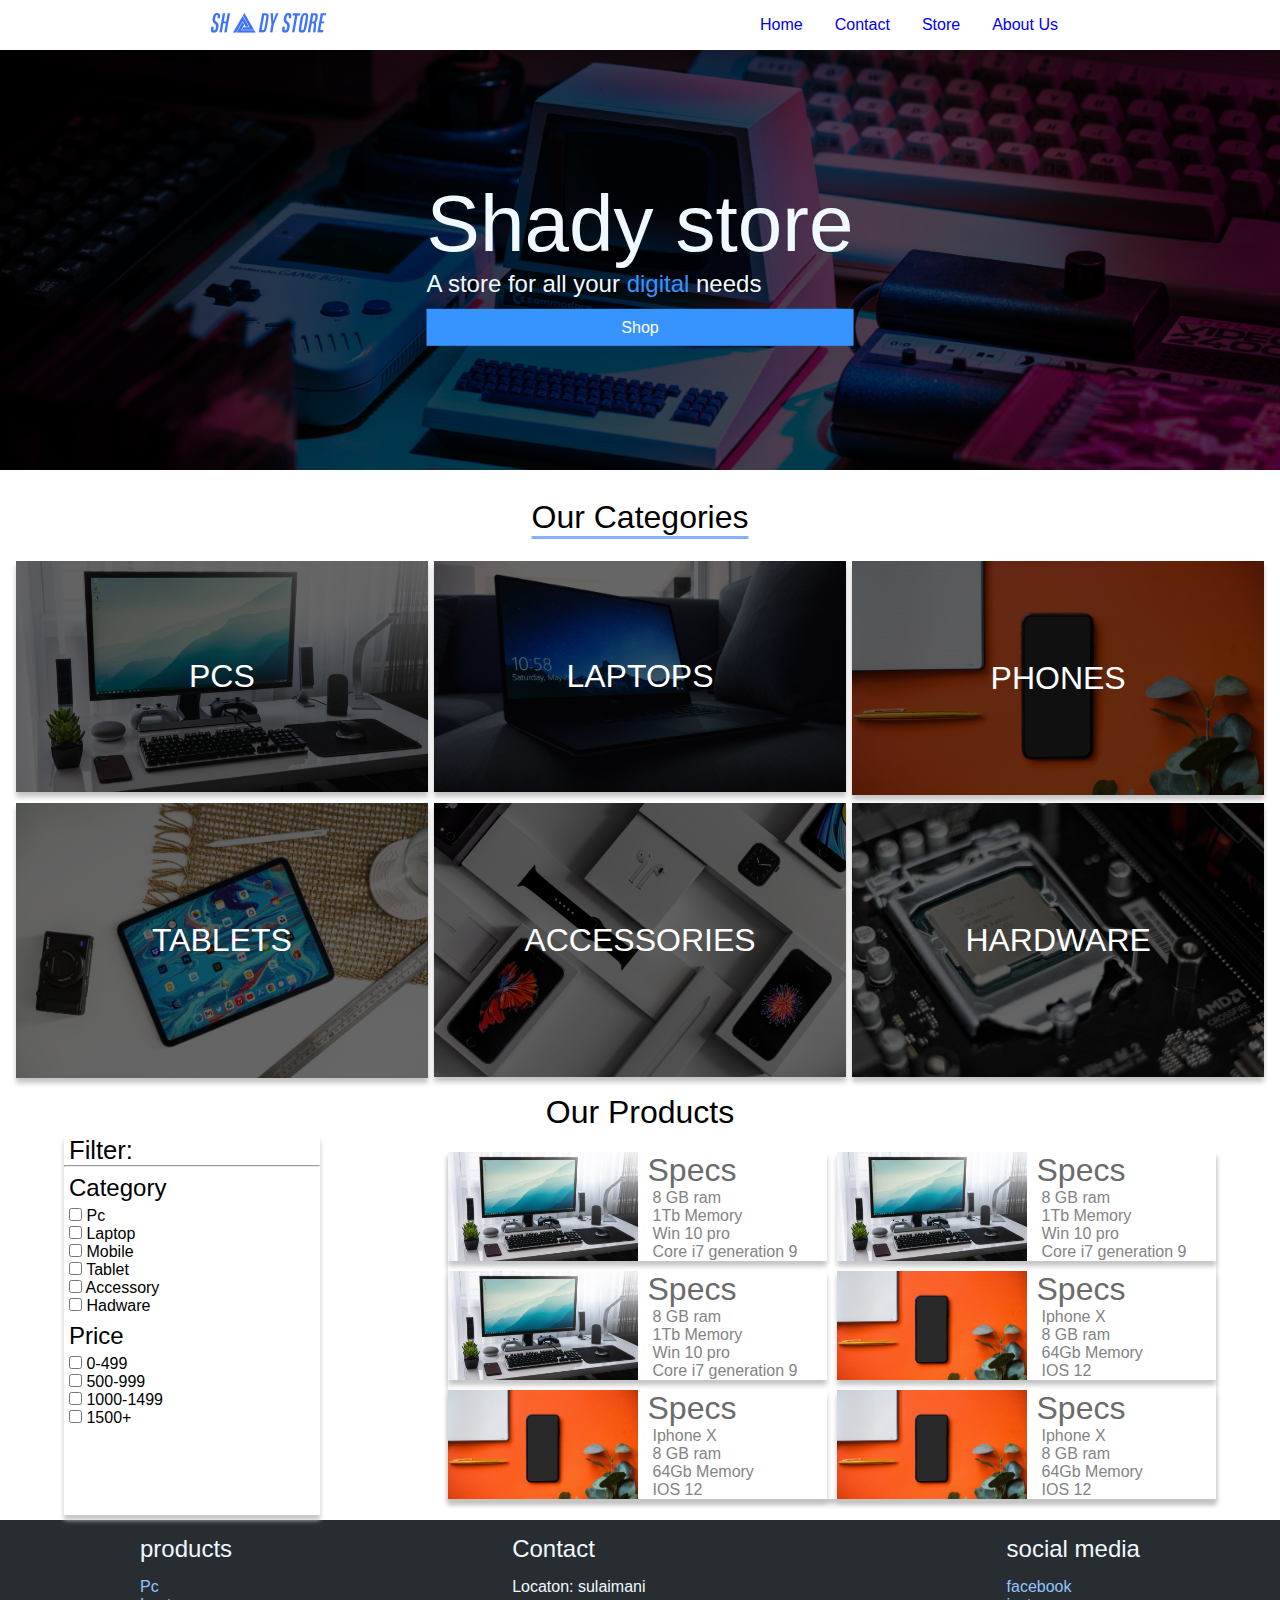
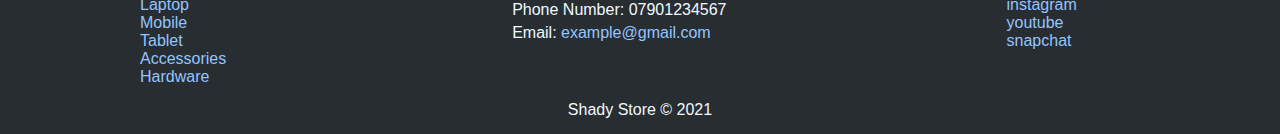
==== public/index.html @ 5c6442ad "init commit" ====
<!DOCTYPE html>
<html lang="en">
  <head>
    <meta charset="UTF-8" />
    <meta http-equiv="X-UA-Compatible" content="IE=edge" />
    <meta name="viewport" content="width=device-width, initial-scale=1.0" />
    <link rel="stylesheet" href="css/main.css" />
    <title>Store | Home</title>
  </head>
  <body>
    <!-- navigation area -->
    <nav class="nav">
      <!-- svg logo -->
      <a href="index.html" title="Home">
        <svg
          xmlns="http://www.w3.org/2000/svg"
          width="116"
          height="20"
          viewBox="0 0 116 20"
          fill="none"
        >
          <g clip-path="url(#clip0_1_3)">
            <path
              d="M0.27775 13.6424H2.71218C2.20601 16.7518 2.35063 17.3543 3.21835 17.3543C4.39941 17.3543 4.56814 16.3661 5.0261 13.7389C5.70099 9.88233 0.759816 10.9188 1.65164 5.78478C2.18191 2.77187 2.68808 0 6.30357 0C8.97904 0 9.437 1.5185 8.95494 5.1581H6.54461C6.90616 2.53084 6.73743 1.92826 5.96613 1.92826C4.78507 1.92826 4.54403 3.22984 4.08607 5.78478C3.43528 9.52079 8.47287 8.19511 7.48464 13.7389C6.90616 17.1133 6.42409 19.7647 2.78449 19.7647C-0.0114899 19.7647 -0.373039 18.1015 0.27775 13.6424V13.6424ZM8.40056 19.5236L11.7991 0.241033H14.2095L12.7633 8.43614H15.1736L16.6198 0.241033H19.0301L15.6315 19.5236H13.2212L14.8361 10.3644H12.4258L10.8109 19.5236H8.40056Z"
              fill="#3C72FF"
            />
            <path
              d="M33.3726 0L32.9605 0.713241L32.0175 2.3537L31.8828 2.59144L32.0175 2.82919L38.5476 14.138H32.5484H32.2711L32.1363 14.3758L31.1933 16.0241L30.7812 16.7295H31.5975L42.2168 16.7374L43.0331 16.7295L42.621 16.0162L33.7847 0.713241L33.3726 0ZM31.6212 3.03524L31.2091 3.74848L22.3729 19.0594L21.9608 19.7647H22.785H24.679H24.9564L25.0911 19.527L31.6212 8.21812L34.6248 13.4089L34.7516 13.6467H35.0289H36.923H37.7472L37.3351 12.9414L32.0333 3.74848L31.6212 3.03524ZM31.5895 9.15326L31.1854 9.8665L25.8757 19.0515L25.4636 19.7647H26.2878H43.9682H44.7845L44.3724 19.0515L43.4293 17.411L43.2867 17.1733H43.0172H29.957L32.9526 11.9824L33.0873 11.7447L32.9526 11.507L32.0016 9.8665L31.5895 9.15326Z"
              fill="#3C72FF"
            />
            <path
              d="M47.7647 19.5237L51.1633 0.241033H54.7788C58.3942 0.241033 57.9363 2.8924 56.7793 9.37619C55.4777 16.8482 54.9957 19.5237 51.3802 19.5237H47.7647V19.5237ZM50.6089 17.1134H51.814C53.1638 17.1134 53.3326 16.101 54.5136 9.37619C55.5742 3.35036 55.7911 2.1693 54.4413 2.1693H53.2361L50.6089 17.1134ZM58.9727 19.5237L60.443 11.1357L59.5994 0.241033H62.0097L62.1544 7.66486H62.3954L65.1432 0.241033H67.5535L62.8533 11.1357L61.383 19.5237H58.9727V19.5237ZM71.4582 13.6425H73.8927C73.3865 16.7518 73.5311 17.3544 74.3988 17.3544C75.5799 17.3544 75.7486 16.3662 76.2066 13.7389C76.8815 9.88236 71.9403 10.9188 72.8321 5.7848C73.3624 2.77188 73.8686 0 77.484 0C80.1595 0 80.6175 1.51851 80.1354 5.15811H77.7251C78.0866 2.53085 77.9179 1.92827 77.1466 1.92827C75.9655 1.92827 75.7245 3.22985 75.2665 5.7848C74.6158 9.52082 79.6533 8.19513 78.6651 13.7389C78.0866 17.1134 77.6046 19.7647 73.965 19.7647C71.169 19.7647 70.8074 18.1016 71.4582 13.6425V13.6425ZM81.0272 19.5237L84.0401 2.41033H81.6298L82.0155 0.241033H89.2464L88.8608 2.41033H86.4505L83.4376 19.5237H81.0272V19.5237ZM88.8367 9.37619C90.0177 2.65137 90.6444 0 94.2599 0C97.8754 0 97.538 2.65137 96.3569 9.37619C95.0071 17.0893 94.3804 19.7647 90.765 19.7647C87.1495 19.7647 87.4869 17.0893 88.8367 9.37619ZM91.1988 17.3544C92.5486 17.3544 92.7173 16.3421 93.9466 9.37619C95.0553 3.10933 95.2723 1.92827 93.9225 1.92827C92.5727 1.92827 92.3558 3.10933 91.247 9.37619C90.0177 16.3421 89.849 17.3544 91.1988 17.3544ZM96.7426 19.5237L100.141 0.241033H104.046C106.529 0.241033 107.107 1.75954 106.601 4.67605C106.119 7.30331 105.54 8.79771 104.673 9.52081L104.648 9.66543C105.227 9.88236 105.227 11.0152 104.986 13.8353L104.456 19.5237H102.045L102.744 13.8353C103.082 10.967 102.744 10.3644 102.021 10.3644H100.768L99.1529 19.5237H96.7426V19.5237ZM101.105 8.43617H102.6C103.443 8.43617 103.829 7.59255 104.359 4.67605C104.673 2.77188 104.432 2.1693 103.708 2.1693H102.214L101.105 8.43617ZM106.384 19.5237L109.782 0.241033H115.326L114.989 2.1693H111.855L110.747 8.43617H113.398L113.06 10.3644H110.409L109.228 17.1134H112.361L111.928 19.5237H106.384Z"
              fill="#3C72FF"
            />
          </g>
          <defs>
            <clipPath id="clip0_1_3">
              <rect width="115.326" height="19.7647" fill="white" />
            </clipPath>
          </defs>
        </svg>
      </a>
      <ul class="links">
        <li>
          <a href="#Home" title="Home">home</a>
        </li>
        <li>
          <a href="#Contact" title="Contact">contact</a>
        </li>
        <li>
          <a href="#Sotre" title="Store">store</a>
        </li>
        <li>
          <a href="#AboutUs" title="About Us">about us</a>
        </li>
      </ul>
    </nav>
    <!-- hero area -->
    <div class="hero_bg">
      <img src="img/bg-cropped.jpg" alt="" />
      <div class="hero_text">
        <h1>Shady store</h1>
        <p>A store for all your <span>digital</span> needs</p>
        <a class="hero_btn" href="#">Shop</a>
      </div>
    </div>
    <!-- Category section -->
    <main class="main">
      <div class="main_text">
        <h1>Our Categories</h1>
      </div>
      <section class="images_section">
        <div class="images">
          <figure>
            <img src="img/pc.jpg" alt="" />
            <figcaption>
              <p>PCs</p>
            </figcaption>
          </figure>
        </div>
        <div class="images">
          <figure>
            <img src="img/laptop.jpg" alt="" />
            <figcaption>Laptops</figcaption>
          </figure>
        </div>
        <div class="images">
          <figure>
            <img src="img/phone.jpg" alt="" />
            <figcaption>Phones</figcaption>
          </figure>
        </div>
        <div class="images">
          <figure>
            <img src="img/tablet.jpg" alt="" />
            <figcaption>Tablets</figcaption>
          </figure>
        </div>
        <div class="images">
          <figure>
            <img src="img/accessories.jpg" alt="" />
            <figcaption>Accessories</figcaption>
          </figure>
        </div>
        <div class="images">
          <figure>
            <img src="img/hardware.jpg" alt="" />
            <figcaption>Hardware</figcaption>
          </figure>
        </div>
      </section>
    </main>
    <!-- buying are -->
    <h1 style="text-align: center">Our Products</h1>
    <section class="shop_section">
      <aside class="shop_aside">
        <h1>Filter:</h1>
        <hr />
        <div class="group"></div>
        <div>
          <h2>Category</h2>
          <ul>
            <li>
              <input type="checkbox" name="" id="" />
              <label for="">Pc</label>
            </li>
            <li>
              <input type="checkbox" name="" id="" />
              <label for="">Laptop</label>
            </li>
            <li>
              <input type="checkbox" name="" id="" />
              <label for="">Mobile</label>
            </li>
            <li>
              <input type="checkbox" name="" id="" />
              <label for="">Tablet</label>
            </li>
            <li>
              <input type="checkbox" name="" id="" />
              <label for="">Accessory</label>
            </li>
            <li>
              <input type="checkbox" name="" id="" />
              <label for="">Hadware</label>
            </li>
          </ul>
        </div>
        <div>
          <h2>Price</h2>
          <ul>
            <li>
              <input type="checkbox" name="" id="" />
              <label for="">0-499</label>
            </li>
            <li>
              <input type="checkbox" name="" id="" />
              <label for="">500-999</label>
            </li>
            <li>
              <input type="checkbox" name="" id="" />
              <label for="">1000-1499</label>
            </li>
            <li>
              <input type="checkbox" name="" id="" />
              <label for="">1500+</label>
            </li>
          </ul>
        </div>
      </aside>
      <main class="shop_main">
        <div class="card">
          <img src="img/pc.jpg" alt="" />
          <div>
            <h1 class="card_header">Specs</h1>
            <ul>
              <li>8 GB ram</li>
              <li>1Tb Memory</li>
              <li>Win 10 pro</li>
              <li>Core i7 generation 9</li>
            </ul>
          </div>
        </div>
        <div class="card">
          <img src="img/pc.jpg" alt="" />
          <div>
            <h1 class="card_header">Specs</h1>
            <ul>
              <li>8 GB ram</li>
              <li>1Tb Memory</li>
              <li>Win 10 pro</li>
              <li>Core i7 generation 9</li>
            </ul>
          </div>
        </div>
        <div class="card">
          <img src="img/pc.jpg" alt="" />
          <div>
            <h1 class="card_header">Specs</h1>
            <ul>
              <li>8 GB ram</li>
              <li>1Tb Memory</li>
              <li>Win 10 pro</li>
              <li>Core i7 generation 9</li>
            </ul>
          </div>
        </div>
        <div class="card">
          <img src="img/phone.jpg" alt="" />
          <div>
            <h1 class="card_header">Specs</h1>
            <ul>
              <li>Iphone X</li>
              <li>8 GB ram</li>
              <li>64Gb Memory</li>
              <li>IOS 12</li>
            </ul>
          </div>
        </div>
        <div class="card">
          <img src="img/phone.jpg" alt="" />
          <div>
            <h1 class="card_header">Specs</h1>
            <ul>
              <li>Iphone X</li>
              <li>8 GB ram</li>
              <li>64Gb Memory</li>
              <li>IOS 12</li>
            </ul>
          </div>
        </div>
        <div class="card">
          <img src="img/phone.jpg" alt="" />
          <div>
            <h1 class="card_header">Specs</h1>
            <ul>
              <li>Iphone X</li>
              <li>8 GB ram</li>
              <li>64Gb Memory</li>
              <li>IOS 12</li>
            </ul>
          </div>
        </div>
      </main>
    </section>
    <!-- Footer area -->
    <footer>
      <main>
        <section class="product_section_footer">
          <h2 class="footer_section_header">products</h2>
          <ul>
            <li><a href="#">Pc</a></li>
            <li><a href="#">Laptop</a></li>
            <li><a href="#">Mobile</a></li>
            <li><a href="#">Tablet</a></li>
            <li><a href="#">Accessories</a></li>
            <li><a href="#">Hardware</a></li>
          </ul>
        </section>
        <section class="contact_section_footer">
          <h2 class="footer_section_header">Contact</h2>
          <h4>Locaton: sulaimani</h4>
          <h4>Phone Number: 07901234567</h4>
          <h4>
            Email:
            <a class="email-link" href="mailto:example@gmail.com"
              >example@gmail.com</a
            >
          </h4>
        </section>
        <section class="contact_section_footer">
          <h2 class="footer_section_header">social media</h2>
          <div class="links_section_footer">
            <a href="#facebook">facebook</a>
            <a href="#instagram">instagram</a>
            <a href="#youtube">youtube</a>
            <a href="#snapchat">snapchat</a>
          </div>
        </section>
      </main>

      <section class="copy-right-footer">
        <p>Shady Store &copy; 2021</p>
      </section>
    </footer>
  </body>
</html>
---- public/css/main.css ----
@import url("/fonts/roboto-thin.ttf");
@import url("/fonts/roboto-regular.ttf");
* {
  margin: 0;
  padding: 0;
  box-sizing: border-box;
  font-family: "Roboto", sans-serif;
  font-weight: 300;
}

.nav {
  display: flex;
  justify-content: space-around;
  align-items: center;
  box-shadow: 0 5px 5px #dfdfdf;
}
.nav svg {
  margin: 5px;
  cursor: pointer;
}
.nav .links {
  display: flex;
  list-style: none;
  justify-content: space-between;
}
.nav .links li a {
  display: block;
  text-decoration: none;
  text-transform: capitalize;
  padding: 1rem;
}

.hero_bg {
  position: relative;
  width: 100%;
}
.hero_bg img {
  width: 100%;
  filter: brightness(30%);
}
.hero_bg .hero_text {
  position: absolute;
  color: #f0f9ff;
  top: 50%;
  left: 50%;
  transform: translate(-50%, -50%);
}
.hero_bg .hero_text h1 {
  font-size: 5rem;
  font-weight: 400;
}
.hero_bg .hero_text p {
  font-size: 1.5rem;
  font-weight: 400;
}
.hero_bg .hero_text p span {
  font-weight: 400;
  color: #3794ff;
}
.hero_bg .hero_text .hero_btn {
  color: white;
  display: block;
  text-decoration: none;
  background: #3794ff;
  margin-top: 0.7rem;
  padding: 0.6rem 0.9rem;
  text-align: center;
  font-weight: 400;
}
.hero_bg .hero_text .hero_btn:hover {
  background: #3C72FF;
}

.main {
  margin: 1rem;
}
.main .main_text {
  position: relative;
  text-decoration: underline;
  text-underline-position: under;
  text-decoration-color: #88aeff;
  margin-bottom: 1rem;
}
.main h1 {
  text-align: center;
  padding: 9px 0;
}
.main .images_section {
  display: grid;
  grid-template-columns: repeat(3, 1fr);
  row-gap: 0.5rem;
  column-gap: 0.4rem;
}
.main .images_section .images img {
  width: 100%;
  filter: brightness(40%);
}
.main .images_section figure {
  display: flex;
  position: relative;
  flex-direction: column;
  box-shadow: 0 5px 5px #c4c4c4;
  font-size: 0.8rem;
}
.main .images_section figure figcaption {
  padding: 0.3rem 0.4rem;
  position: absolute;
  font-size: 2rem;
  top: 50%;
  left: 50%;
  transform: translate(-50%, -50%);
  color: white;
  text-transform: uppercase;
}

.shop_section {
  display: flex;
  margin: 5px 0;
  justify-content: space-around;
}
.shop_section .shop_aside {
  width: 20%;
  box-shadow: 0px 5px 5px #c4c4c4;
}
.shop_section .shop_aside ul {
  list-style: none;
}
.shop_section .shop_aside ul li {
  padding-left: 5px;
}
.shop_section .shop_aside h1 {
  font-size: 1.6rem;
  margin-left: 5px;
}
.shop_section .shop_aside h2 {
  margin-top: 7px;
  margin-left: 5px;
  margin-bottom: 5px;
}
.shop_section .shop_main {
  width: 60%;
  margin: 1rem 0;
  box-shadow: 0px 5px 5px #c4c4c4;
  display: grid;
  gap: 10px 10px;
  grid-template-columns: 1fr 1fr;
}
.shop_section .shop_main .card {
  cursor: pointer;
  display: flex;
  color: #6b6b6b;
  box-shadow: 0px 5px 5px #c4c4c4;
}
.shop_section .shop_main .card img {
  width: 50%;
  height: auto;
}
.shop_section .shop_main .card .card_header {
  padding: 0 10px;
  font-weight: 400;
}
.shop_section .shop_main .card ul {
  list-style: none;
  padding: 0 15px;
}
.shop_section .shop_main .card ul li {
  color: #838383;
  font-weight: 400;
}

footer {
  color: #f0f9ff;
  background-color: #282d32;
  display: flex;
  flex-direction: column;
}
footer a {
  color: #93c5fd;
  text-decoration: none;
}
footer a:hover {
  color: #579ae7;
}
footer main {
  display: flex;
  justify-content: space-around;
}
footer main .footer_section_header {
  margin: 15px 0;
}
footer main .product_section_footer ul {
  list-style: none;
}
footer main .contact_section_footer .links_section_footer {
  display: flex;
  flex-direction: column;
}
footer .contact_section_footer h4 {
  margin: 5px 0;
}
footer .copy-right-footer {
  text-align: center;
  margin: 15px 0;
}

@media (max-width: 767.98px) {
  .shop_section {
    flex-direction: column;
    align-items: center;
  }
  .shop_section .shop_aside {
    width: 80%;
    order: 1;
  }
  .shop_section .shop_main {
    width: 80%;
  }
  .shop_section .shop_main .card {
    flex-direction: column;
  }
  .shop_section .shop_main .card img {
    width: 100%;
  }
  .shop_section .shop_main .card ul {
    margin-bottom: 5px;
  }
}

/*# sourceMappingURL=main.css.map */
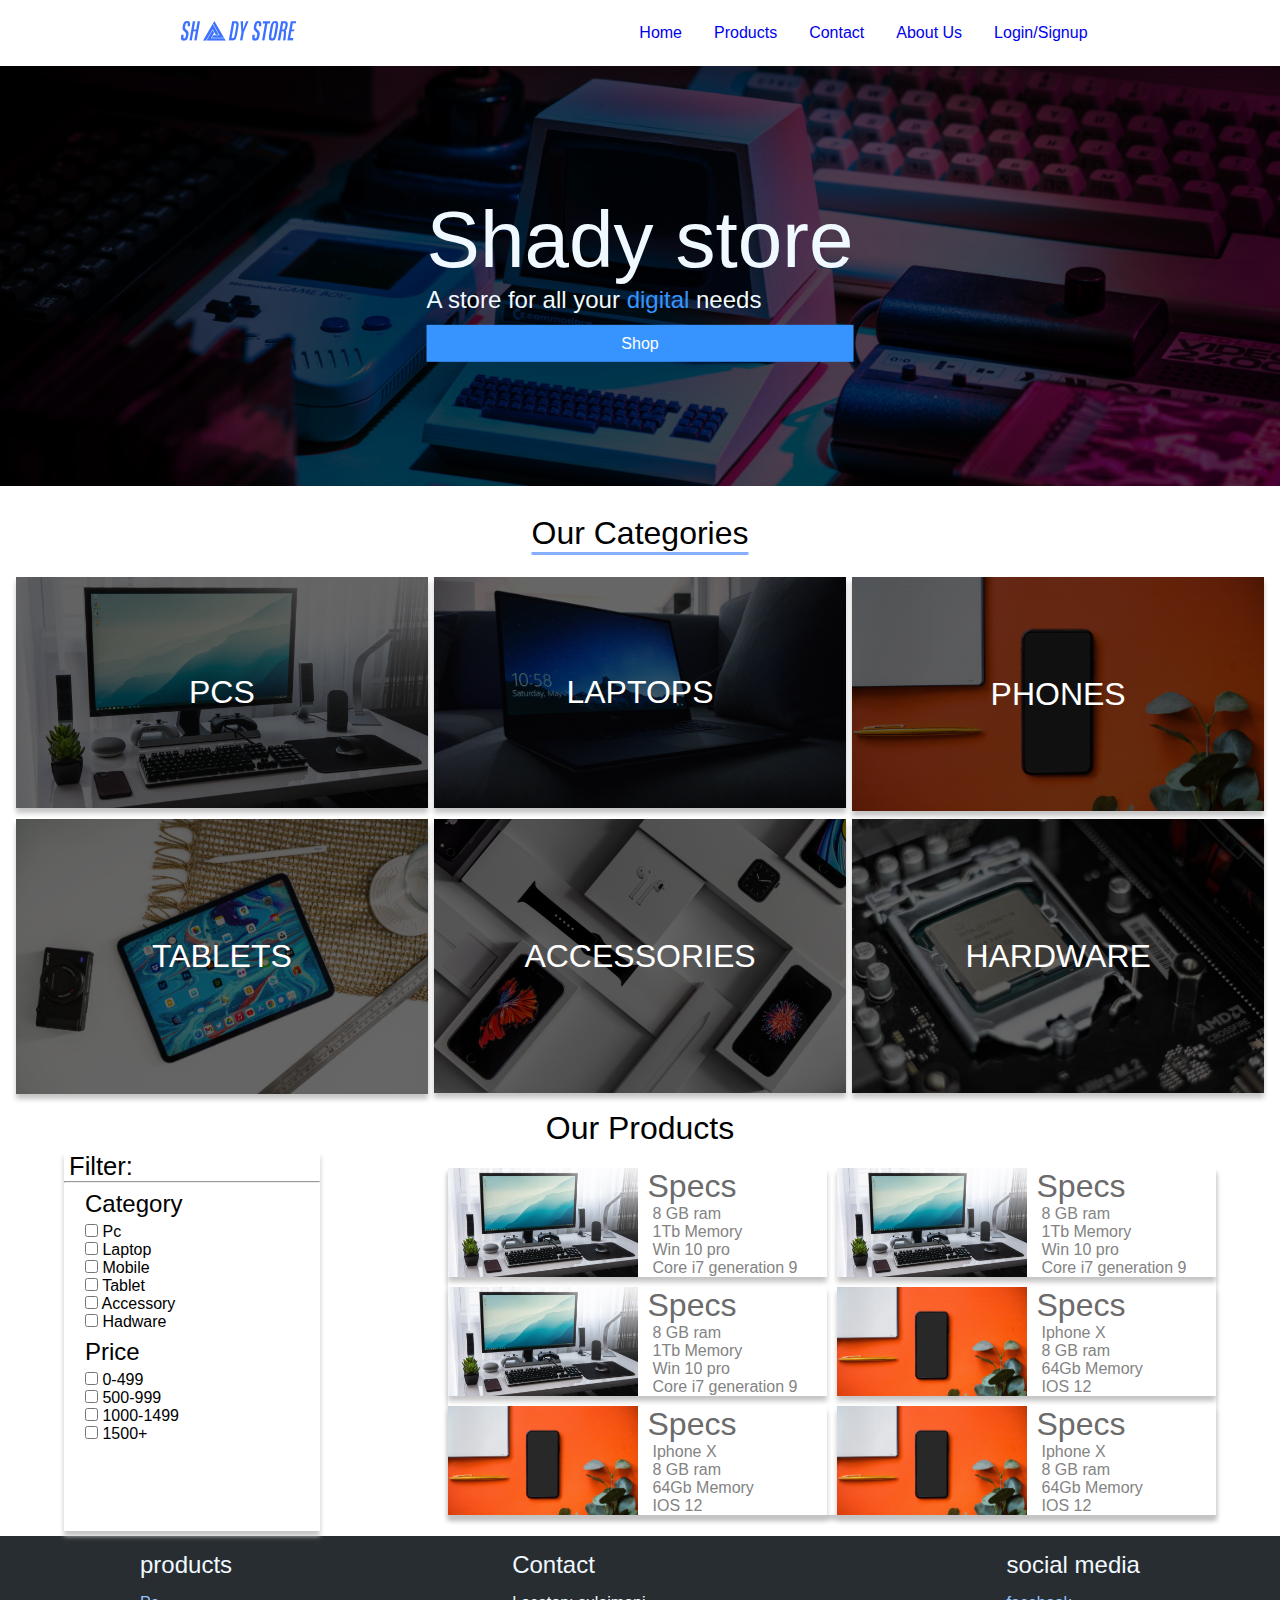
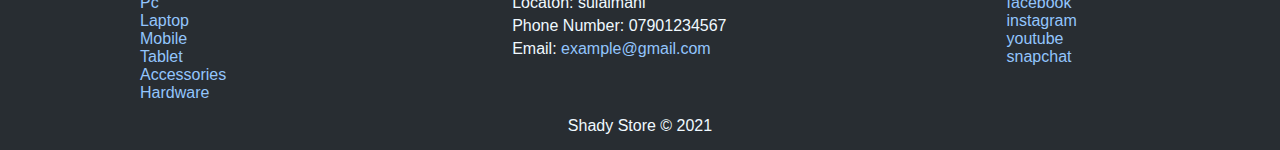
==== commit 132d2e17: "almost done with index lol" ====
--- a/public/index.html
+++ b/public/index.html
@@ -40,18 +40,26 @@
           </defs>
         </svg>
       </a>
+      <a href="#" class="burger">
+            <span class="bar"></span>
+            <span class="bar"></span>
+            <span class="bar"></span>
+      </a>
       <ul class="links">
         <li>
           <a href="#Home" title="Home">home</a>
         </li>
         <li>
+          <a href="#Products" title="Products">products</a>
+        </li>
+        <li>
           <a href="#Contact" title="Contact">contact</a>
         </li>
         <li>
-          <a href="#Sotre" title="Store">store</a>
-        </li>
-        <li>
           <a href="#AboutUs" title="About Us">about us</a>
+        </li>
+        <li>
+          <a href="#login/signup" title="login/signup">login/signup</a>
         </li>
       </ul>
     </nav>
@@ -117,7 +125,7 @@
         <h1>Filter:</h1>
         <hr />
         <div class="group"></div>
-        <div>
+        <div class="group_category">
           <h2>Category</h2>
           <ul>
             <li>
@@ -146,7 +154,7 @@
             </li>
           </ul>
         </div>
-        <div>
+        <div class="group_category">
           <h2>Price</h2>
           <ul>
             <li>
@@ -283,5 +291,12 @@
         <p>Shady Store &copy; 2021</p>
       </section>
     </footer>
+    <script>
+      const toggle=document.getElementsByClassName('burger')[0]
+      const nav=document.getElementsByClassName('links')[0]
+      toggle.addEventListener('click',()=>{
+          nav.classList.toggle('active')
+      })
+    </script>
   </body>
 </html>
--- a/public/css/main.css
+++ b/public/css/main.css
@@ -13,10 +13,26 @@
   justify-content: space-around;
   align-items: center;
   box-shadow: 0 5px 5px #dfdfdf;
+  padding: 1rem;
 }
 .nav svg {
   margin: 5px;
   cursor: pointer;
+}
+.nav .burger {
+  position: absolute;
+  top: 1rem;
+  right: 1.4rem;
+  display: none;
+  width: 31px;
+  height: 25px;
+  flex-direction: column;
+  justify-content: space-between;
+}
+.nav .bar {
+  width: 100%;
+  height: 5px;
+  background: blue;
 }
 .nav .links {
   display: flex;
@@ -27,7 +43,11 @@
   display: block;
   text-decoration: none;
   text-transform: capitalize;
-  padding: 1rem;
+  padding: 0 1rem;
+}
+.nav .links li a:hover {
+  color: white;
+  background-color: #3C72FF;
 }
 
 .hero_bg {
@@ -118,6 +138,10 @@
   margin: 5px 0;
   justify-content: space-around;
 }
+.shop_section .group_category {
+  margin-left: 1rem;
+  margin-bottom: 0.4rem;
+}
 .shop_section .shop_aside {
   width: 20%;
   box-shadow: 0px 5px 5px #c4c4c4;
@@ -204,6 +228,29 @@
 }
 
 @media (max-width: 767.98px) {
+  .nav {
+    flex-direction: column;
+  }
+  .nav .links {
+    display: none;
+    width: 100%;
+    flex-direction: column;
+    width: 100%;
+  }
+  .nav .links li {
+    text-align: center;
+  }
+  .nav .links li a {
+    padding: 0.5rem 1rem;
+  }
+  .nav .links.active {
+    display: flex;
+  }
+  .nav .burger {
+    display: flex;
+    align-content: center;
+  }
+
   .shop_section {
     flex-direction: column;
     align-items: center;
@@ -224,6 +271,13 @@
   .shop_section .shop_main .card ul {
     margin-bottom: 5px;
   }
+
+  .hero_bg .hero_text h1 {
+    font-size: 2rem;
+  }
+  .hero_bg .hero_text p {
+    font-size: 1rem;
+  }
 }
 
 /*# sourceMappingURL=main.css.map */
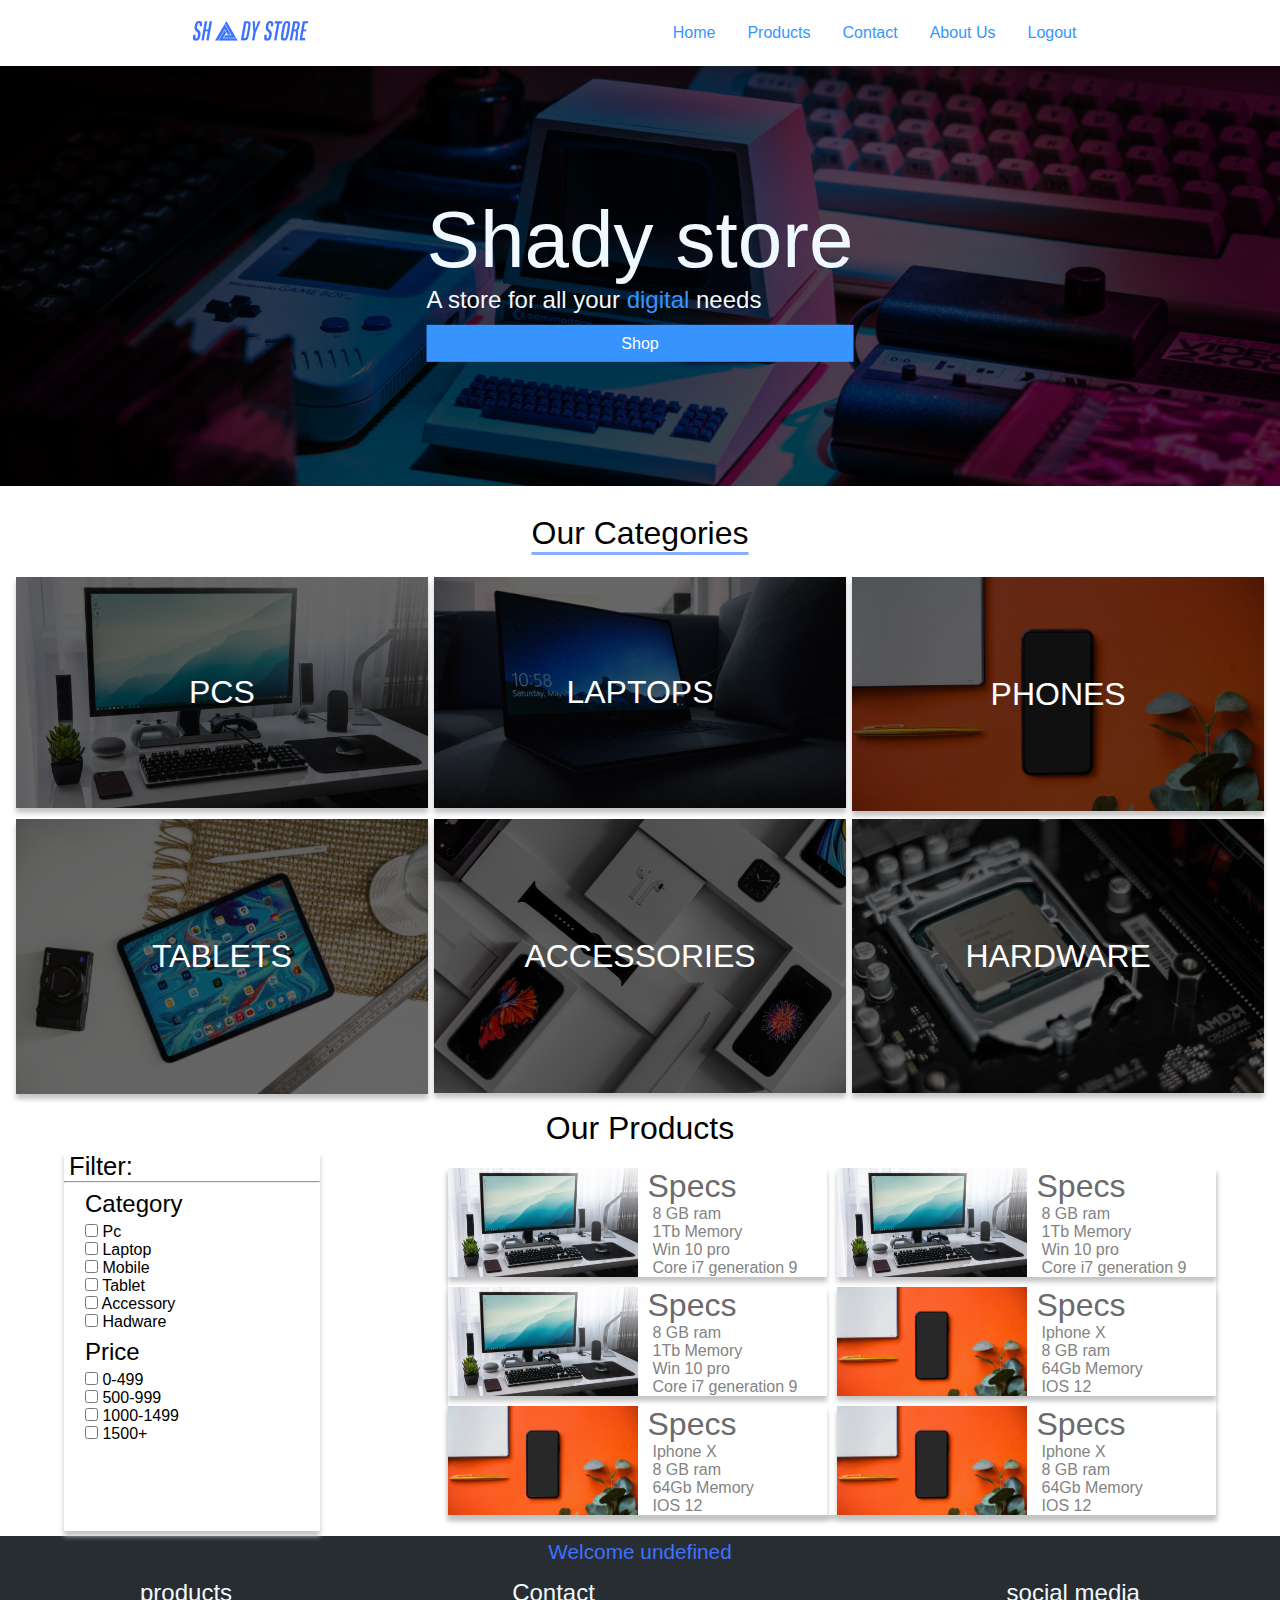
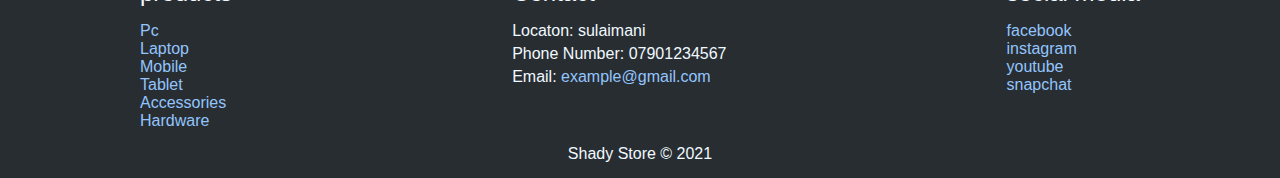
==== commit 9b7243d3: "alot has changed" ====
--- a/public/index.html
+++ b/public/index.html
@@ -59,7 +59,7 @@
           <a href="#AboutUs" title="About Us">about us</a>
         </li>
         <li>
-          <a href="#login/signup" title="login/signup">login/signup</a>
+          <a id="login_signed" href="login.html" title="login/signup">login/signup</a>
         </li>
       </ul>
     </nav>
@@ -253,6 +253,7 @@
     </section>
     <!-- Footer area -->
     <footer>
+      <p id="myEmail" style="text-align: center;font-size: 1.3rem; margin-top: .3rem;color: #3C72FF;"></p>
       <main>
         <section class="product_section_footer">
           <h2 class="footer_section_header">products</h2>
@@ -291,12 +292,6 @@
         <p>Shady Store &copy; 2021</p>
       </section>
     </footer>
-    <script>
-      const toggle=document.getElementsByClassName('burger')[0]
-      const nav=document.getElementsByClassName('links')[0]
-      toggle.addEventListener('click',()=>{
-          nav.classList.toggle('active')
-      })
-    </script>
+    <script src="js/app.js"></script>
   </body>
 </html>
--- a/public/css/main.css
+++ b/public/css/main.css
@@ -32,7 +32,7 @@
 .nav .bar {
   width: 100%;
   height: 5px;
-  background: blue;
+  background: #3C72FF;
 }
 .nav .links {
   display: flex;
@@ -44,10 +44,10 @@
   text-decoration: none;
   text-transform: capitalize;
   padding: 0 1rem;
-}
-.nav .links li a:hover {
-  color: white;
-  background-color: #3C72FF;
+  color: #3794ff;
+}
+.nav .links li a:visited {
+  color: #3794ff;
 }
 
 .hero_bg {
@@ -227,6 +227,68 @@
   margin: 15px 0;
 }
 
+.login {
+  width: 50%;
+  margin: 1rem auto;
+  box-shadow: 5px 5px 5px #c4c4c4;
+  display: flex;
+  font-weight: 400;
+}
+.login .login_image img {
+  width: 100%;
+}
+.login .login_form {
+  margin: 0rem 2rem;
+}
+.login .login_form .form_msg {
+  font-size: 0.8rem;
+  color: #9c9c9c;
+  text-transform: capitalize;
+  font-weight: 400;
+}
+.login .login_form .form_msg span {
+  color: #3794ff;
+  font-weight: 400;
+}
+.login .login_form .form_logo {
+  display: flex;
+  justify-content: center;
+  align-items: center;
+  margin-top: 3rem;
+}
+.login .login_form .form_logo a {
+  display: block;
+}
+.login .login_form .form_group {
+  margin: 0.5rem 0;
+}
+.login .login_form .form_group label {
+  font-size: 0.8rem;
+  font-weight: 400;
+}
+.login .login_form .form_group input[type=email] {
+  border: 1px #b3b3b3 solid;
+  padding: 0.2rem 0;
+  display: block;
+  width: 100%;
+}
+.login .login_form .form_group input[type=password] {
+  border: 1px #b3b3b3 solid;
+  padding: 0.2rem 0;
+  display: block;
+  width: 100%;
+}
+.login .login_form .form_group .login_submit {
+  width: 100%;
+  border: none;
+  font-weight: 400;
+  padding: 1rem 0;
+  margin: 1rem 0;
+  background-color: #3794ff;
+  color: white;
+  cursor: pointer;
+}
+
 @media (max-width: 767.98px) {
   .nav {
     flex-direction: column;
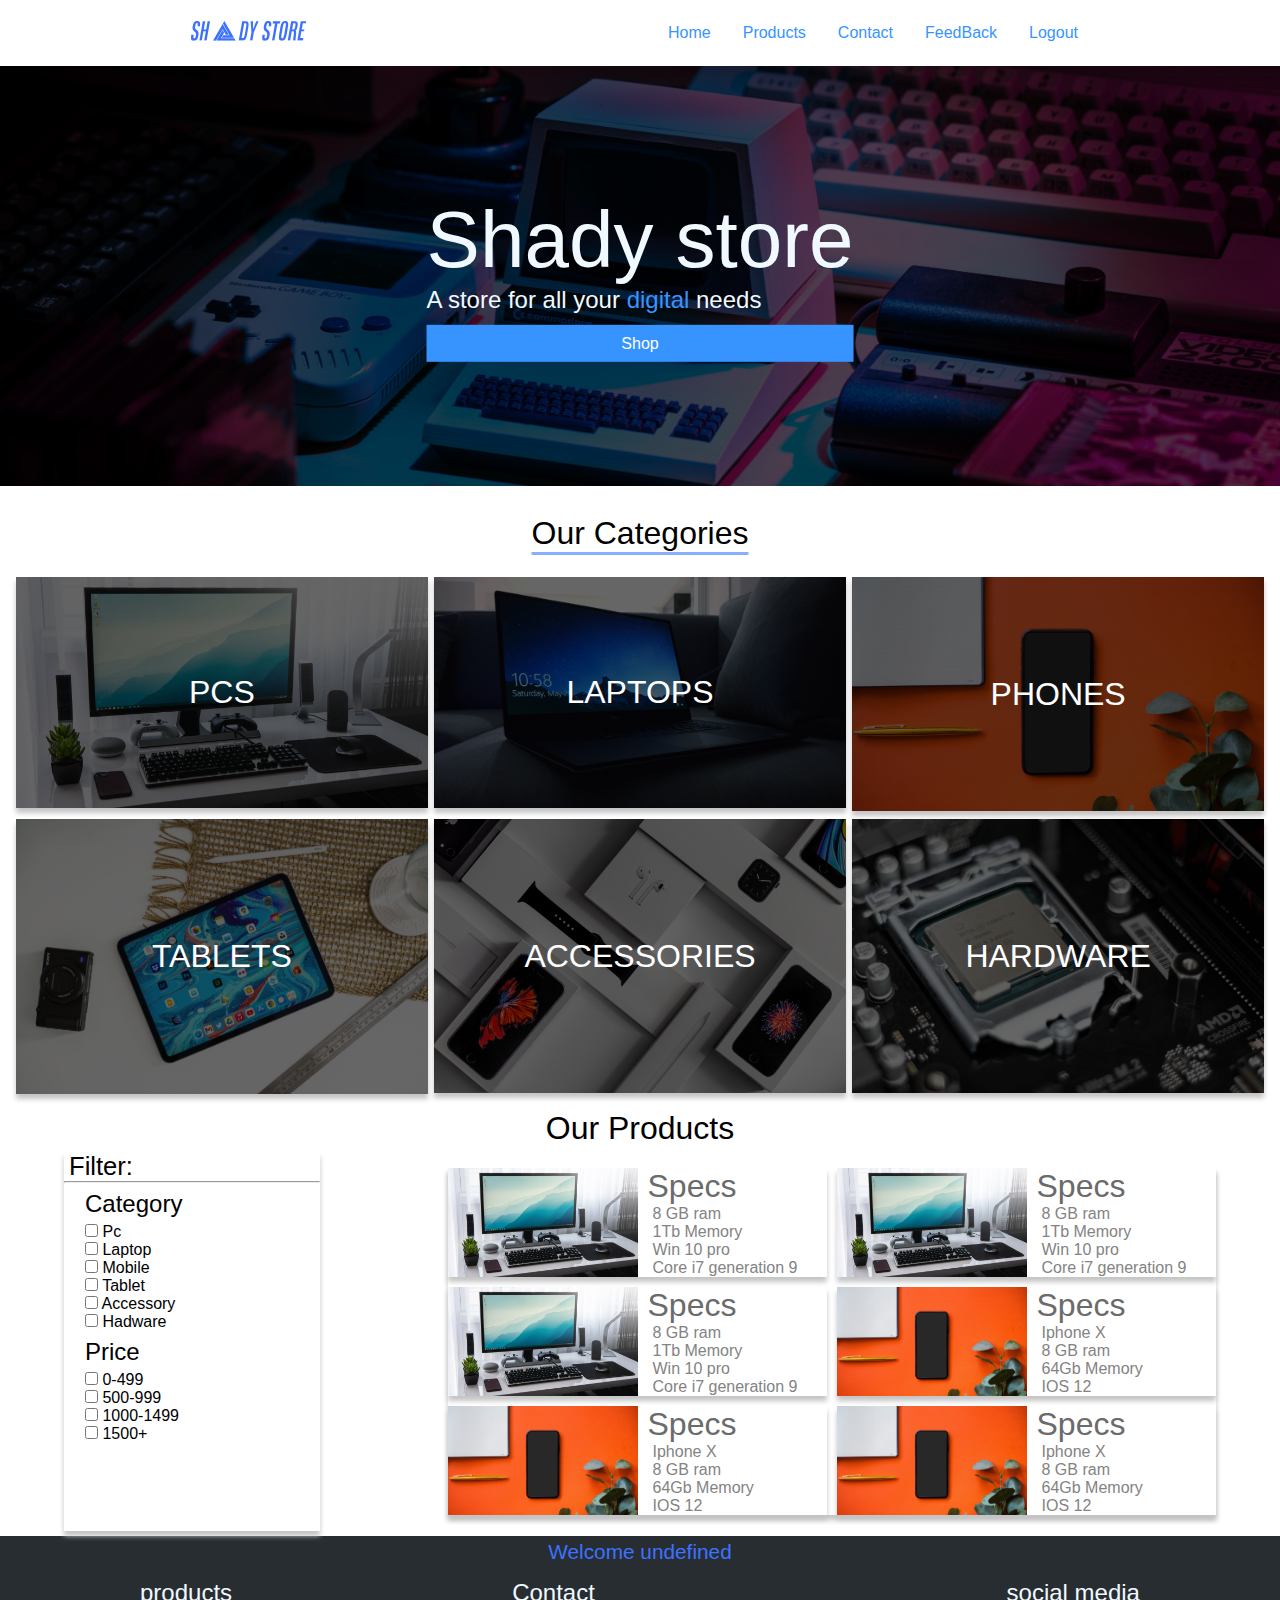
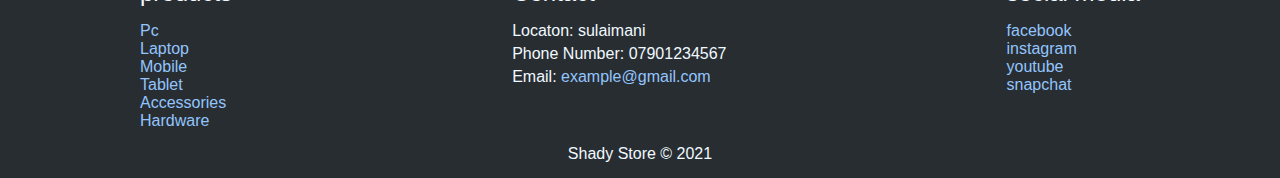
==== commit 2c6541b5: "finish feedback page" ====
--- a/public/index.html
+++ b/public/index.html
@@ -47,19 +47,19 @@
       </a>
       <ul class="links">
         <li>
-          <a href="#Home" title="Home">home</a>
+          <a href="index.html" title="Home">home</a>
         </li>
         <li>
           <a href="#Products" title="Products">products</a>
         </li>
         <li>
-          <a href="#Contact" title="Contact">contact</a>
-        </li>
-        <li>
-          <a href="#AboutUs" title="About Us">about us</a>
-        </li>
-        <li>
-          <a id="login_signed" href="login.html" title="login/signup">login/signup</a>
+          <a href="contact.html" title="Contact">contact</a>
+        </li>
+        <li>
+          <a href="feedback.html" title="FeedBack">FeedBack</a>
+        </li>
+        <li>
+          <a href="login.html" title="login/signup" id="login_signed">login/signup</a>
         </li>
       </ul>
     </nav>
--- a/public/css/main.css
+++ b/public/css/main.css
@@ -289,6 +289,112 @@
   cursor: pointer;
 }
 
+.contact {
+  display: flex;
+  flex-direction: column;
+  box-shadow: 0px 0px 15px #b1aeae;
+  width: 50%;
+  text-transform: capitalize;
+  margin: 1rem auto;
+  line-height: 1.3rem;
+}
+.contact .text_section {
+  color: gray;
+  padding: 1rem;
+}
+.contact .text_section h1 {
+  margin-bottom: 1rem;
+  color: black;
+  font-weight: 400;
+}
+.contact .text_section h3 {
+  margin-bottom: 0.5rem;
+  text-decoration: underline;
+  text-decoration-color: #3794ff;
+}
+.contact .text_section a {
+  text-decoration: none;
+}
+.contact .text_section .contact_btn {
+  color: white;
+  background-color: #3794ff;
+  padding: 0.5rem 1.5rem;
+  margin-top: 1rem;
+  display: inline-block;
+}
+.contact .map_section iframe {
+  width: 100%;
+  height: 300px;
+}
+.contact ul {
+  list-style: none;
+}
+
+.feedback {
+  box-shadow: 0px 0px 15px #b1aeae;
+  width: 50%;
+  border-radius: 4px;
+  margin: 1rem auto;
+  padding: 1rem;
+}
+.feedback .heading {
+  text-align: center;
+  margin-bottom: 1rem;
+}
+.feedback .heading h1 {
+  font-weight: 400;
+}
+.feedback .form_group {
+  width: 80%;
+  margin: auto;
+}
+.feedback .form_group label {
+  font-weight: 400;
+  text-transform: capitalize;
+  margin: 0.3rem 0;
+}
+.feedback .form_group input, .feedback .form_group textarea {
+  display: inline-block;
+  border: 1px solid #ccc;
+  border-radius: 4px;
+  padding: 12px 20px;
+}
+.feedback .form_group textarea {
+  resize: vertical;
+}
+.feedback .form_group_btn {
+  width: 80%;
+  margin: 1rem auto;
+  display: flex;
+  column-gap: 10px;
+  justify-content: space-between;
+  row-gap: 0.3rem;
+}
+.feedback .form_group_btn input {
+  padding: 0.4rem;
+  font-weight: 400;
+  color: white;
+  border: none;
+  width: 100%;
+  border-radius: 4px;
+}
+.feedback .form_group_btn input[type=submit] {
+  background-color: #3794ff;
+}
+.feedback .form_group_btn input[type=reset] {
+  background-color: rgba(255, 42, 42, 0.815);
+}
+.feedback .form_group label {
+  display: block;
+}
+.feedback .form_group input {
+  display: block;
+  width: 100%;
+}
+.feedback .form_group textarea {
+  width: 100%;
+}
+
 @media (max-width: 767.98px) {
   .nav {
     flex-direction: column;
@@ -340,6 +446,22 @@
   .hero_bg .hero_text p {
     font-size: 1rem;
   }
+
+  .login .login_image {
+    display: none;
+  }
+  .login .login_form .form_logo {
+    margin-top: 1rem;
+    margin-bottom: 1rem;
+  }
+
+  .contact {
+    width: 80%;
+  }
+
+  .feedback {
+    width: 80%;
+  }
 }
 
 /*# sourceMappingURL=main.css.map */
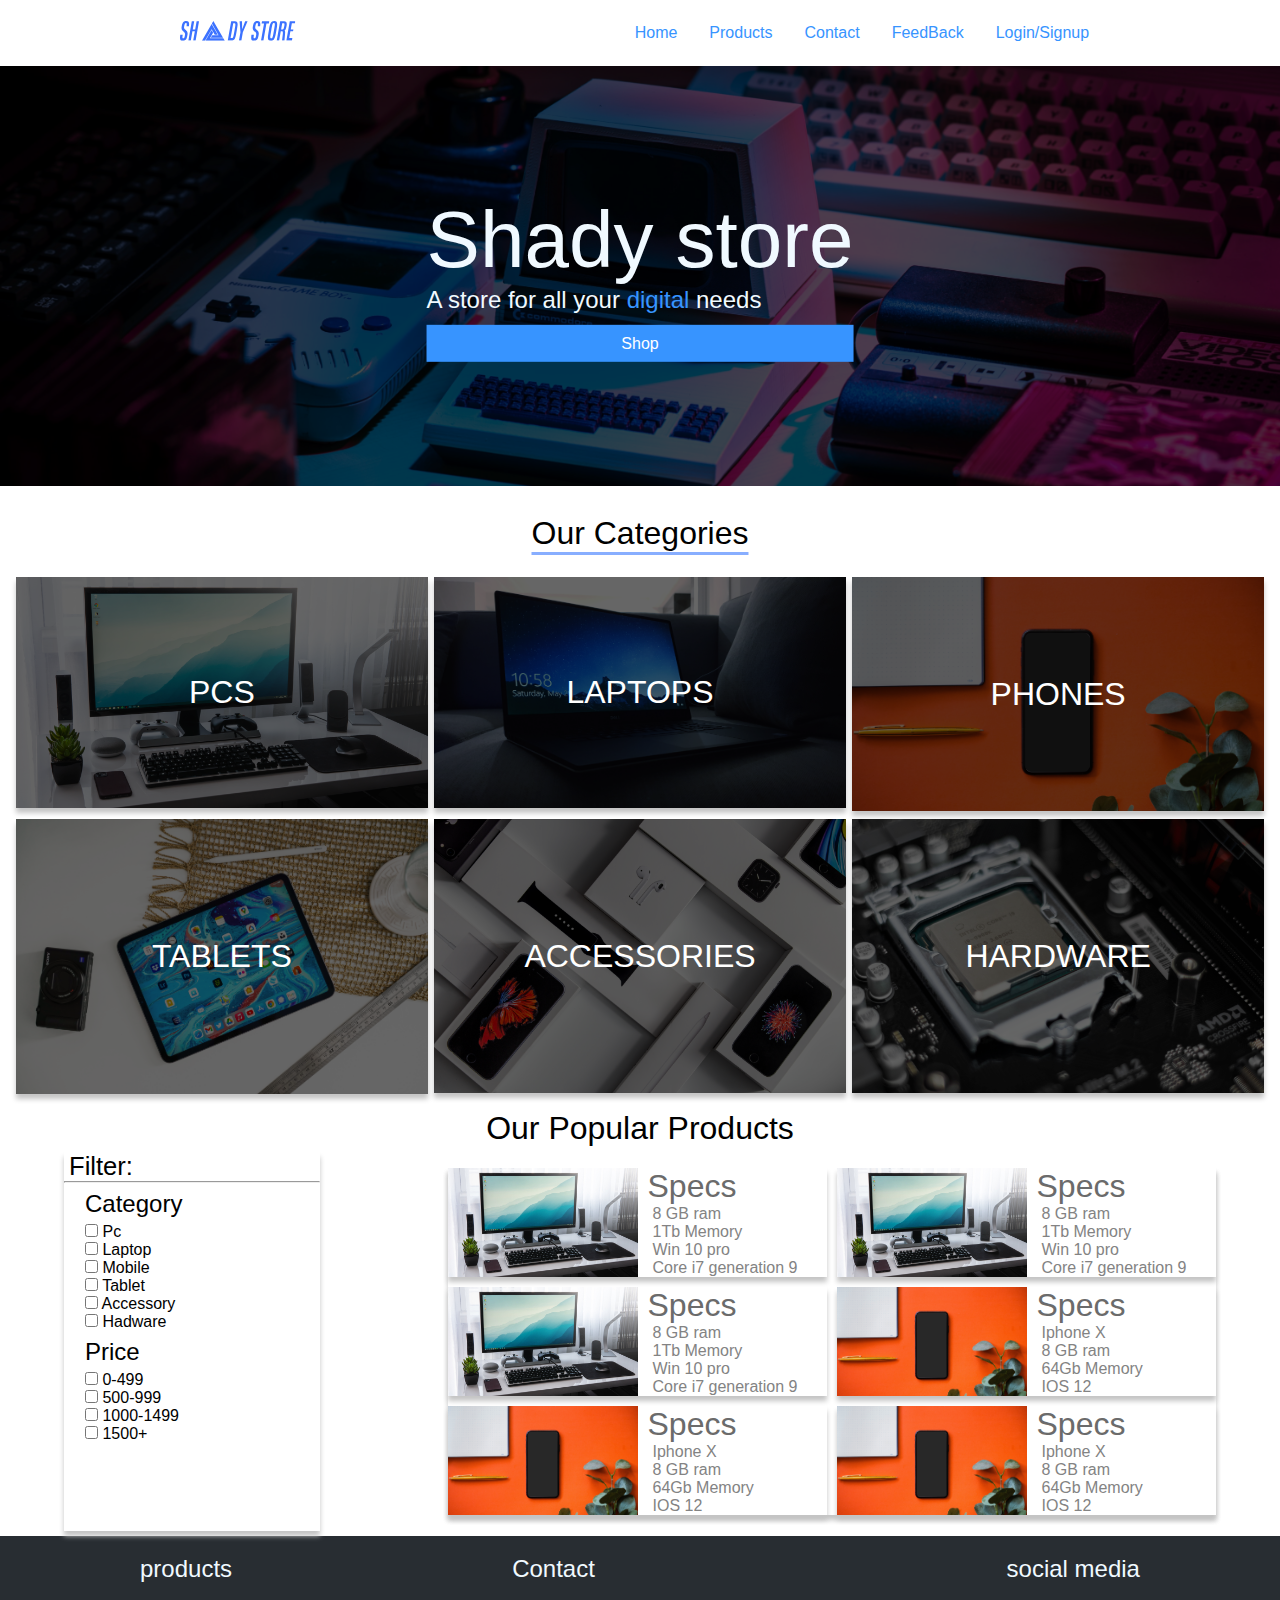
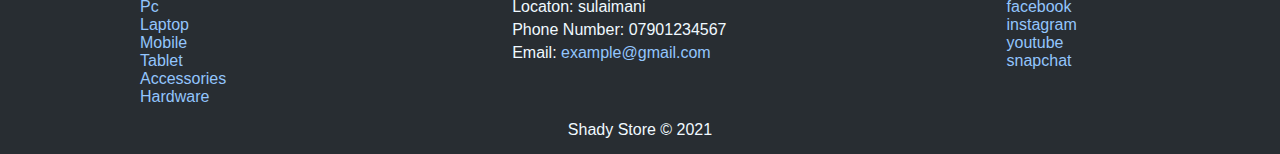
==== commit beaf63d7: "fixing those pages" ====
--- a/public/index.html
+++ b/public/index.html
@@ -50,7 +50,7 @@
           <a href="index.html" title="Home">home</a>
         </li>
         <li>
-          <a href="#Products" title="Products">products</a>
+          <a href="Shop.html" title="Products">products</a>
         </li>
         <li>
           <a href="contact.html" title="Contact">contact</a>
@@ -69,7 +69,7 @@
       <div class="hero_text">
         <h1>Shady store</h1>
         <p>A store for all your <span>digital</span> needs</p>
-        <a class="hero_btn" href="#">Shop</a>
+        <a class="hero_btn" href="Shop.html">Shop</a>
       </div>
     </div>
     <!-- Category section -->
@@ -78,6 +78,7 @@
         <h1>Our Categories</h1>
       </div>
       <section class="images_section">
+        <a href="Shop.html">
         <div class="images">
           <figure>
             <img src="img/pc.jpg" alt="" />
@@ -86,40 +87,46 @@
             </figcaption>
           </figure>
         </div>
+      </a>
+      <a href="Shop.html">
         <div class="images">
           <figure>
             <img src="img/laptop.jpg" alt="" />
             <figcaption>Laptops</figcaption>
           </figure>
-        </div>
+        </div></a>
+        <a href="Shop.html">
         <div class="images">
           <figure>
             <img src="img/phone.jpg" alt="" />
             <figcaption>Phones</figcaption>
           </figure>
-        </div>
+        </div></a>
+        <a href="Shop.html">
         <div class="images">
           <figure>
             <img src="img/tablet.jpg" alt="" />
             <figcaption>Tablets</figcaption>
           </figure>
-        </div>
+        </div></a>
+        <a href="Shop.html">
         <div class="images">
           <figure>
             <img src="img/accessories.jpg" alt="" />
             <figcaption>Accessories</figcaption>
           </figure>
-        </div>
+        </div></a>
+        <a href="Shop.html">
         <div class="images">
           <figure>
             <img src="img/hardware.jpg" alt="" />
             <figcaption>Hardware</figcaption>
           </figure>
-        </div>
+        </div></a>
       </section>
     </main>
     <!-- buying are -->
-    <h1 style="text-align: center">Our Products</h1>
+    <h1 style="text-align: center">Our Popular Products</h1>
     <section class="shop_section">
       <aside class="shop_aside">
         <h1>Filter:</h1>
@@ -177,6 +184,7 @@
         </div>
       </aside>
       <main class="shop_main">
+        <a href="detail.html">
         <div class="card">
           <img src="img/pc.jpg" alt="" />
           <div>
@@ -188,7 +196,8 @@
               <li>Core i7 generation 9</li>
             </ul>
           </div>
-        </div>
+        </div></a>
+        <a href="detail.html">
         <div class="card">
           <img src="img/pc.jpg" alt="" />
           <div>
@@ -200,7 +209,8 @@
               <li>Core i7 generation 9</li>
             </ul>
           </div>
-        </div>
+        </div></a>
+        <a href="detail.html">
         <div class="card">
           <img src="img/pc.jpg" alt="" />
           <div>
@@ -212,7 +222,8 @@
               <li>Core i7 generation 9</li>
             </ul>
           </div>
-        </div>
+        </div></a>
+        <a href="detail.html">
         <div class="card">
           <img src="img/phone.jpg" alt="" />
           <div>
@@ -224,7 +235,8 @@
               <li>IOS 12</li>
             </ul>
           </div>
-        </div>
+        </div></a>
+        <a href="detail.html">
         <div class="card">
           <img src="img/phone.jpg" alt="" />
           <div>
@@ -236,7 +248,8 @@
               <li>IOS 12</li>
             </ul>
           </div>
-        </div>
+        </div></a>
+        <a href="detail.html">
         <div class="card">
           <img src="img/phone.jpg" alt="" />
           <div>
@@ -248,7 +261,7 @@
               <li>IOS 12</li>
             </ul>
           </div>
-        </div>
+        </div></a>
       </main>
     </section>
     <!-- Footer area -->
--- a/public/css/main.css
+++ b/public/css/main.css
@@ -169,6 +169,9 @@
   gap: 10px 10px;
   grid-template-columns: 1fr 1fr;
 }
+.shop_section .shop_main a {
+  text-decoration: none;
+}
 .shop_section .shop_main .card {
   cursor: pointer;
   display: flex;
@@ -330,6 +333,83 @@
   list-style: none;
 }
 
+.detail {
+  width: 80%;
+  margin: 1rem auto;
+  box-shadow: 0 5px 5px #c4c4c4;
+  color: black;
+}
+.detail .product {
+  width: 100%;
+}
+.detail .product .image img {
+  width: 100%;
+}
+.detail .product .product_detail {
+  margin: 0.3rem 0.5rem;
+}
+.detail .product .product_detail h3 {
+  font-weight: 400;
+  text-align: center;
+}
+.detail .product .price {
+  display: flex;
+  margin: 0.5rem 0;
+  align-items: center;
+  justify-content: space-between;
+}
+.detail .product .price .price_number {
+  cursor: default;
+  color: red;
+  font-weight: 400;
+}
+.detail .product .price .price_number del {
+  font-weight: 400;
+}
+.detail .product .price .price_discount {
+  color: white;
+  background: red;
+  display: inline-block;
+  padding: 0.5rem;
+  margin-bottom: 0.3rem;
+  cursor: default;
+}
+
+.comment_header {
+  width: 80%;
+  margin: 1rem auto;
+  text-align: center;
+  text-decoration: underline;
+}
+
+.comment {
+  width: 80%;
+  margin: 1rem auto;
+  padding: 0.4rem;
+  box-shadow: 0 5px 5px #c4c4c4;
+}
+.comment h1 {
+  font-weight: 400;
+}
+.comment h5 {
+  color: #3794ff;
+}
+.comment p {
+  color: black;
+}
+
+.nocomment {
+  width: 80%;
+  margin: 1rem auto;
+  padding: 0.4rem;
+  box-shadow: 0 5px 5px #c4c4c4;
+  color: black;
+}
+.nocomment h1 {
+  color: red;
+  font-weight: 400;
+}
+
 .feedback {
   box-shadow: 0px 0px 15px #b1aeae;
   width: 50%;
@@ -395,6 +475,23 @@
   width: 100%;
 }
 
+@media (max-width: 575.98px) {
+  .hero_bg .hero_text h1 {
+    font-size: 1.4rem;
+  }
+
+  .login {
+    width: 80%;
+  }
+
+  .main .images_section figure figcaption {
+    font-size: 1.3rem;
+  }
+
+  footer main {
+    font-size: small;
+  }
+}
 @media (max-width: 767.98px) {
   .nav {
     flex-direction: column;
@@ -447,6 +544,10 @@
     font-size: 1rem;
   }
 
+  .main .images_section figure figcaption {
+    font-size: 1rem;
+  }
+
   .login .login_image {
     display: none;
   }
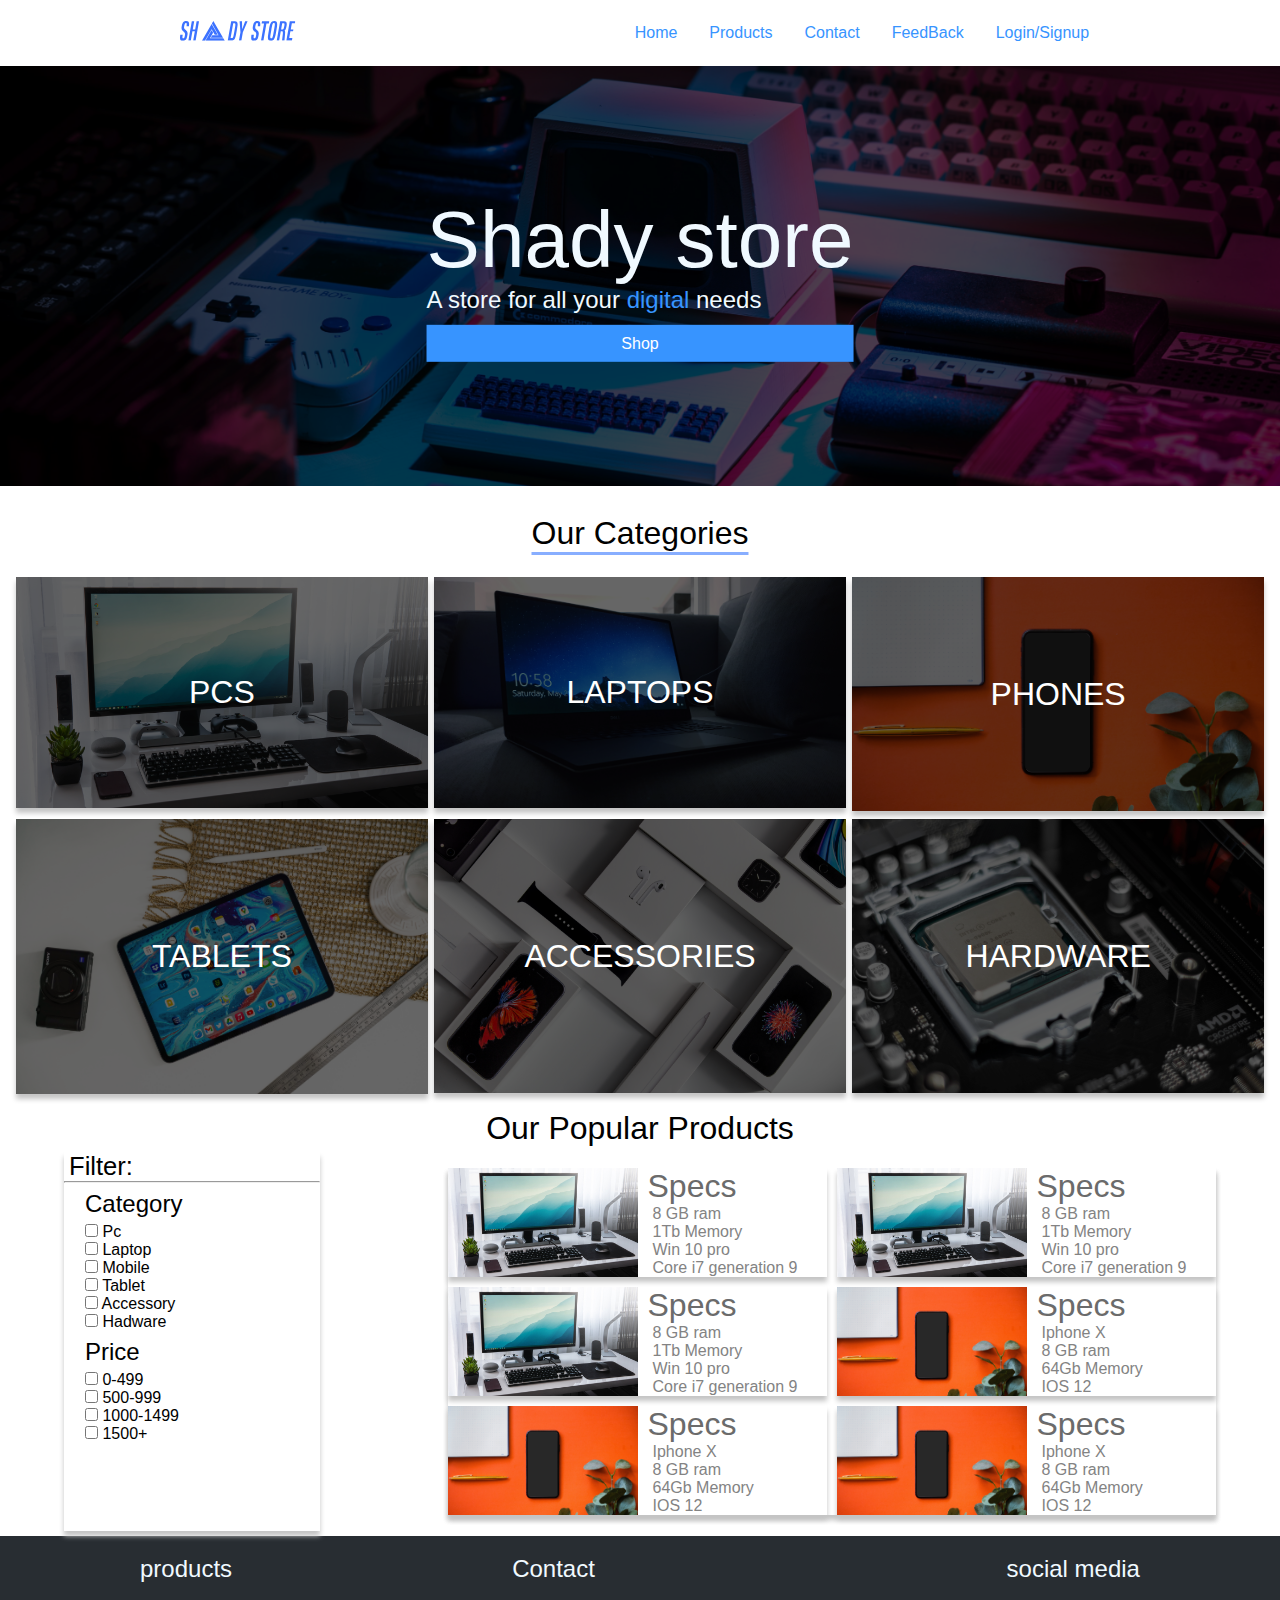
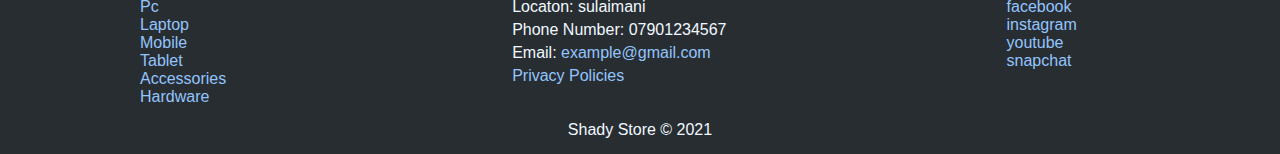
==== commit 628a50de: "done" ====
--- a/public/index.html
+++ b/public/index.html
@@ -289,6 +289,7 @@
               >example@gmail.com</a
             >
           </h4>
+          <h4><a href="privacy.html">Privacy Policies</a></h4>
         </section>
         <section class="contact_section_footer">
           <h2 class="footer_section_header">social media</h2>
--- a/public/css/main.css
+++ b/public/css/main.css
@@ -475,9 +475,45 @@
   width: 100%;
 }
 
+.nopage {
+  width: 50%;
+  box-shadow: 0px 0px 15px #b1aeae;
+  margin: 1rem auto;
+  padding: 1rem;
+}
+.nopage h1 {
+  color: red;
+  font-weight: 400;
+  margin-bottom: 0.3rem;
+}
+
+.privacy {
+  width: 50%;
+  box-shadow: 0px 0px 15px #b1aeae;
+  margin: 1rem auto;
+  padding: 1rem;
+}
+.privacy p {
+  margin: 1rem 0;
+}
+.privacy ul {
+  list-style: none;
+}
+.privacy h2, .privacy h1 {
+  font-weight: 400;
+}
+
 @media (max-width: 575.98px) {
   .hero_bg .hero_text h1 {
     font-size: 1.4rem;
+  }
+
+  .nopage {
+    width: 80%;
+  }
+
+  .privacy {
+    width: 80%;
   }
 
   .login {
